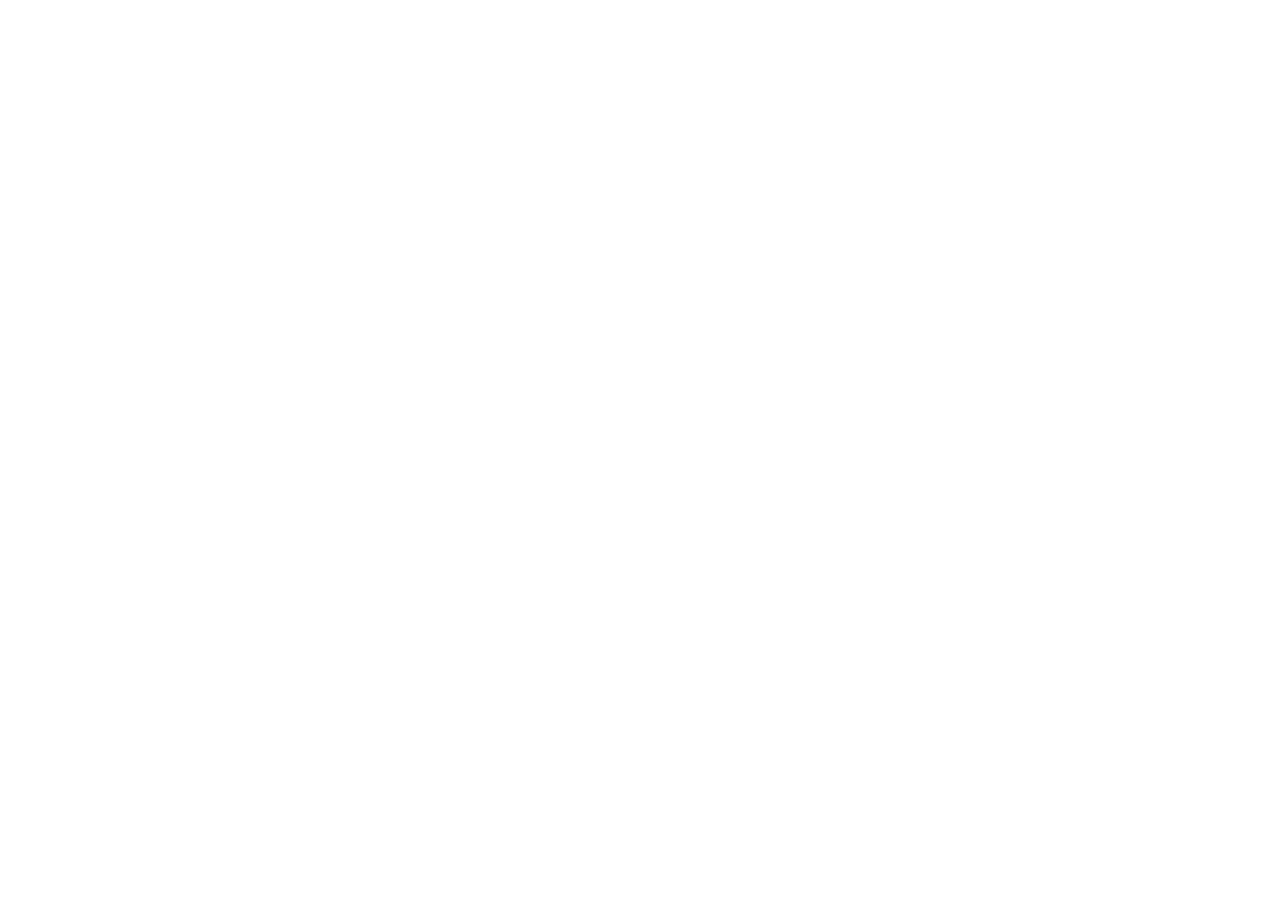
==== index.html @ 3ee41834 "first repo" ====
<!DOCTYPE html>
<html>
<head>
	<title>Start up MatchMaker</title>
	<link rel="stylesheet" type="text/css" href="css/normalize.css">
	<link rel="stylesheet" type="text/css" href="css/reset.css">
	<link rel="stylesheet" type="text/css" href="css/style.css">
</head>
<body>

</body>
</html>
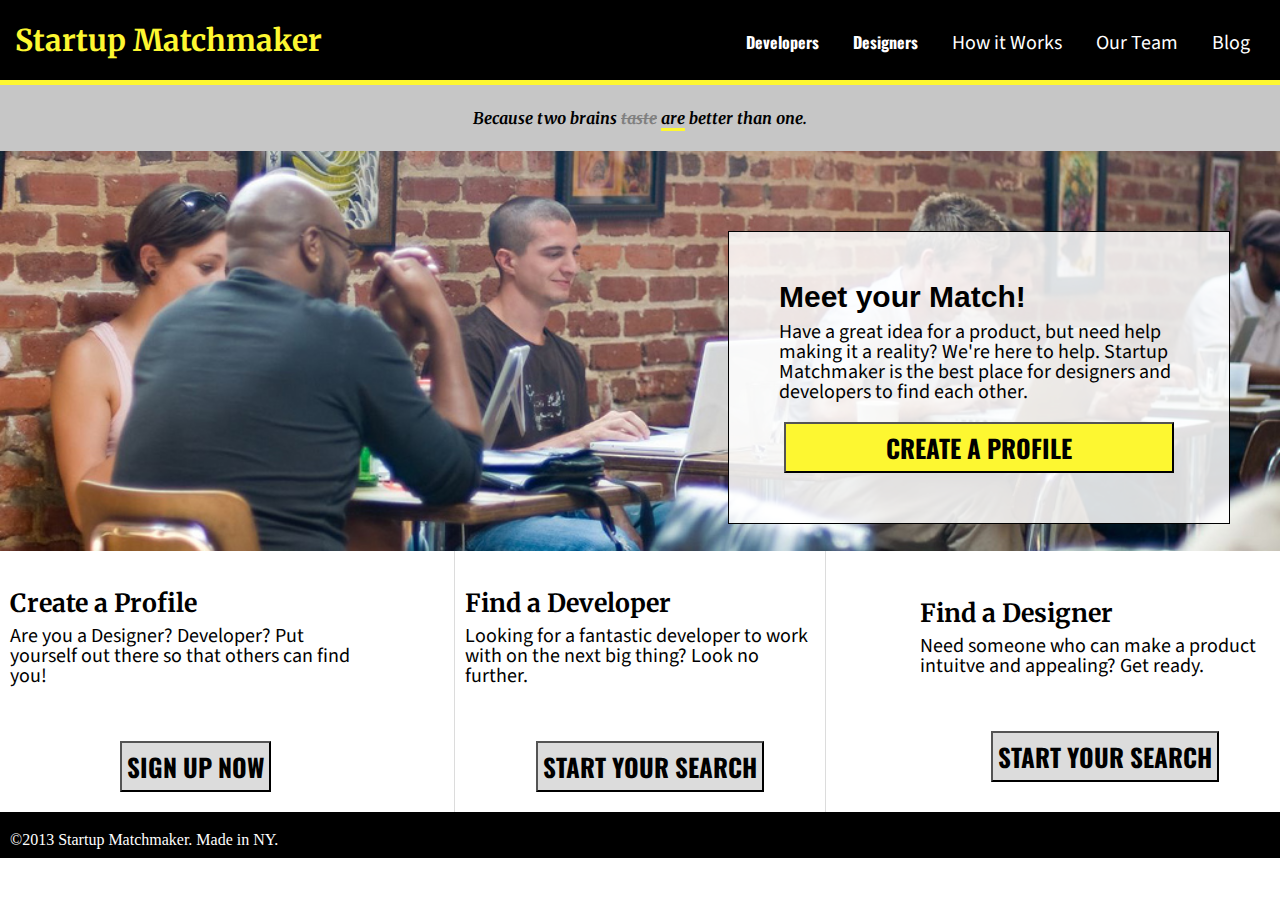
==== commit e9ef4b2d: "second push" ====
--- a/index.html
+++ b/index.html
@@ -1,12 +1,104 @@
 <!DOCTYPE html>
 <html>
 <head>
-	<title>Start up MatchMaker</title>
+	<title>Startup-MatchMaker</title>
+	<link href="https://fonts.googleapis.com/css?family=Merriweather" rel="stylesheet"> 
+	<link href="https://fonts.googleapis.com/css?family=Oswald" rel="stylesheet"> 
+	<link href="https://fonts.googleapis.com/css?family=Source+Sans+Pro" rel="stylesheet"> 
 	<link rel="stylesheet" type="text/css" href="css/normalize.css">
 	<link rel="stylesheet" type="text/css" href="css/reset.css">
 	<link rel="stylesheet" type="text/css" href="css/style.css">
 </head>
 <body>
 
+	<header>
+		<h1><a href="index.html">Startup Matchmaker</a></h1>
+
+		<ul>
+			<li class="allUpperCaseNav"><a href="developer.html">Developers</a></li>
+			<li class="allUpperCaseNav"><a href="designer.html">Designers</a></li>
+			<li class="capitalizedNav"><a href="howItWorks.html">How it Works</a></li>
+			<li class="capitalizedNav"><a href="ourTeam.html">Our Team</a></li>
+			<li class="capitalizedNav"><a href="blog.html">Blog</a></li>
+		</ul>
+
+	</header>
+
+	<div class="twoBrains">
+		
+		<p>Because two brains <strike>taste</strike> <span>are</span> better than one.</p>
+
+	</div>
+
+	<section class="main">
+
+		<article class="meetYourMatch">
+			
+			<h2>Meet your Match!</h2>
+
+			<p>Have a great idea for a product, but need help making it a reality? We're here to help. Startup Matchmaker is the best place for designers and developers to find each other.</p>
+
+			<div class="button">
+
+				<button href="#" class="createAProfile">CREATE A PROFILE</button>
+
+			</div>
+
+		</article>
+		
+	</section>
+
+	<section class="bottom">
+
+		<div class="createAProfile">
+			
+			<h3>Create a Profile</h3>
+
+			<p>Are you a Designer? Developer? Put yourself out there so that others can find you!</p>
+
+			<div class="button">
+
+				<button href="#" class="abutton">SIGN UP NOW</button>
+
+			</div>
+
+		</div>
+
+		<div class="findADeveloper">
+
+			<h3>Find a Developer</h3>
+
+			<p>Looking for a fantastic developer to work with on the next big thing? Look no further.</p>
+
+			<div class="button">
+
+				<button href="#" class="abutton">START YOUR SEARCH</button>
+
+			</div>
+
+		</div>
+
+		<div class="findADesigner">
+			
+			<h3>Find a Designer</h3>
+
+			<p>Need someone who can make a product intuitve and appealing? Get ready.</p>
+
+			<div class="button">
+
+				<button href="#" class="abutton">START YOUR SEARCH</button>
+
+			</div>
+
+		</div>
+
+	</section>
+
+	<footer>
+		
+		<p>&copy;2013 Startup Matchmaker. Made in NY.</p>
+	</footer>
+
+
 </body>
 </html>--- a/css/style.css
+++ b/css/style.css
@@ -0,0 +1,177 @@
+header {
+	background: #000;
+	display: flex;
+	justify-content: space-between;
+	padding: 0 15px 0 15px;
+	align-items: center;
+	border-bottom: solid #fdf731 5px;
+	height: 80px;
+}
+header h1 a {
+	color: #fdf731;
+	font-size: 30px;
+	font-family: "Merriweather", sans-serif;
+	font-weight: bold;
+	text-decoration: none;
+}
+
+header ul {
+	margin-top: 5px;
+}
+
+header ul li.allUpperCaseNav a {
+	font-family: "Oswald", sans-serif;
+	font-style: 20px;
+	font-weight: bold;
+	color: #fff;
+	text-decoration: none;
+}
+
+header ul li.capitalizedNav a {
+	font-family: "Source Sans Pro", sans-serif;
+	text-decoration: none;
+	font-size: 20px;
+	font-weight: normal;
+	color: #fff;
+}
+
+header ul li{
+	list-style: none;
+	display: inline;
+	padding: 0 15px;
+}
+
+div.twoBrains p {
+	font-family: "Merriweather", sans-serif;
+	font-style: 25px;
+	font-weight: bold;
+	font-style: italic;
+	text-align: center;
+	
+}
+
+div.twoBrains {
+	background: #c6c6c6;
+	padding: 25px 0;
+}
+
+div.twoBrains p strike {
+	color: grey;
+}
+
+div.twoBrains p span {
+	border-bottom: solid #fdf731 3px;
+}
+
+section.main img.mainImg {
+	width: 100%;
+
+}
+
+section.main article h2{
+	font-family: "Soure Sans Pro", sans-serif;
+	font-size: 30px;
+	font-weight: bold;
+	margin-bottom: 10px;
+
+}
+
+section.main article p {
+	font-family: "Source Sans Pro", sans-serif;
+	font-size: 20px;
+	font-weight: normal;
+	margin-bottom: 20px;
+}
+
+section.main article {
+	background: rgba(255,255,255, .85);
+	width: 400px;	
+	border: solid #000 1px;
+	float: right;
+	margin-top: 80px;
+	margin-right: 50px;
+	padding: 50px;
+}
+
+section.main article.meetYourMatch button.createAProfile{
+	text-decoration: none;
+	font-family: "Oswald", sans-serif;
+	font-size: 25px;
+	font-weight: bold;
+	color: #000;
+	padding: 5px 100px;
+	background: #fdf731;
+	clear: both;
+}
+
+section.main article.meetYourMatch div.button {
+	text-align: center;
+
+}
+
+section.main {
+	background-image: url("../images/coworking.jpg");
+	background-repeat: no-repeat;
+	background-position: center;
+	background-size: cover;
+
+	height: 400px;
+}
+
+section.bottom {
+	display: flex;
+	align-items: center;
+	justify-content: space-between;
+
+}
+
+section.bottom div {
+	padding: 10px;
+	width: 350px;
+	padding-top: 40px;
+
+}
+
+section.bottom h3 {
+	font-family: "Merriweather", sans-serif;
+	font-size: 25px;
+	font-weight: bold;
+	margin-bottom: 10px;
+}
+
+section.bottom p {
+	font-family: "Source Sans Pro", sans-serif;
+	font-size: 20px;
+	font-weight: normal;
+	margin-bottom: 15px;
+}
+
+section.bottom div div.button button.abutton {
+	text-decoration: none;
+	font-family: "Oswald", sans-serif;
+	font-size: 25px;
+	font-weight: bold;
+	color: #000;
+	padding: 5px;
+	background: #DCDCDC;
+}
+
+section.bottom div.button {
+	text-align: center;
+}
+
+section.bottom div.findADeveloper {
+	border-left: solid #DCDCDC 1px;
+	border-right: solid #DCDCDC 1px;
+}
+
+footer {
+	background: #000;
+	color: #fff;
+	padding: 20px 0 10px 10px;
+}
+
+
+
+
+
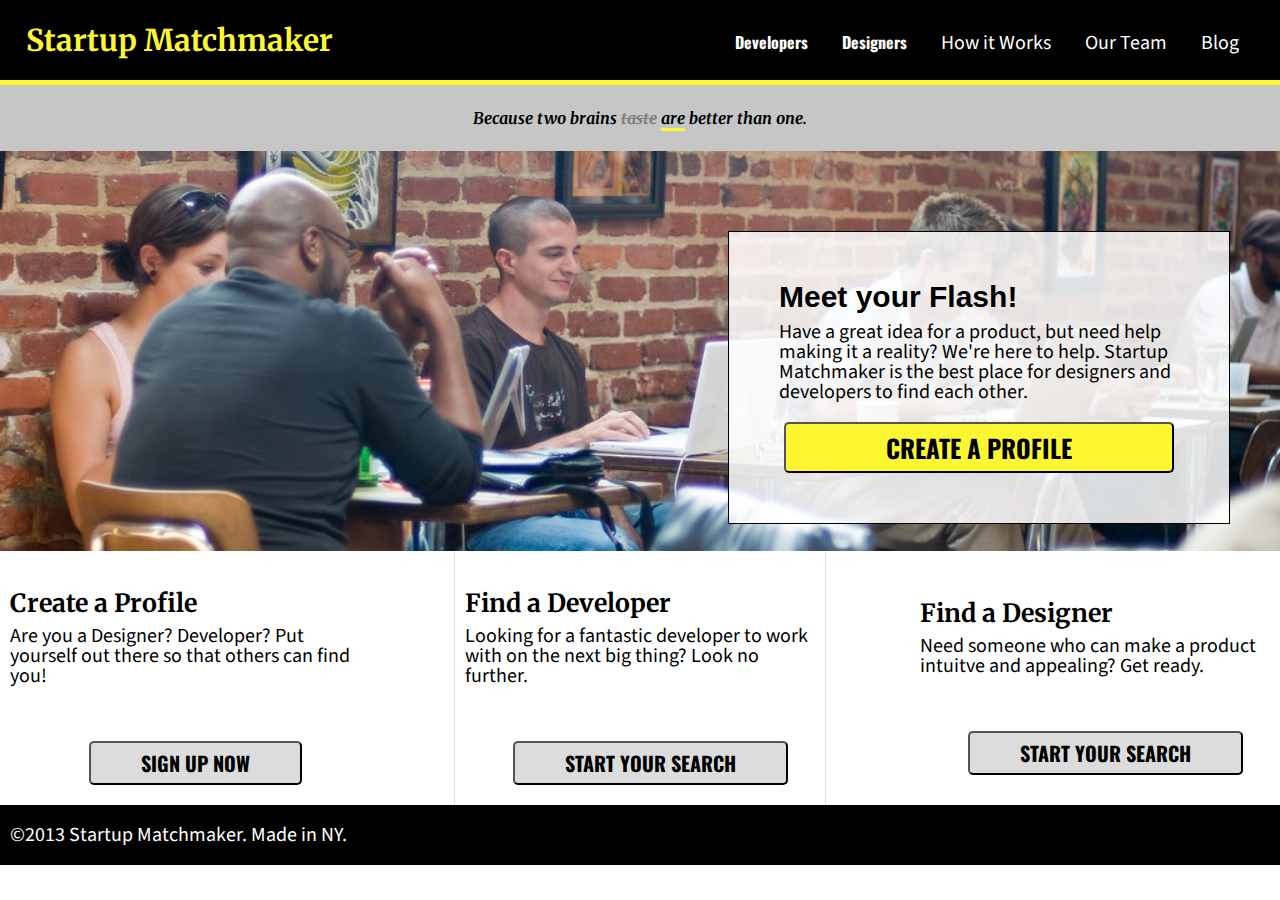
==== commit 00a96111: "commit edit" ====
--- a/index.html
+++ b/index.html
@@ -34,7 +34,7 @@
 
 		<article class="meetYourMatch">
 			
-			<h2>Meet your Match!</h2>
+			<h2>Meet your Flash!</h2>
 
 			<p>Have a great idea for a product, but need help making it a reality? We're here to help. Startup Matchmaker is the best place for designers and developers to find each other.</p>
 
--- a/css/style.css
+++ b/css/style.css
@@ -2,7 +2,7 @@
 	background: #000;
 	display: flex;
 	justify-content: space-between;
-	padding: 0 15px 0 15px;
+	padding: 0 2% 0 2%;
 	align-items: center;
 	border-bottom: solid #fdf731 5px;
 	height: 80px;
@@ -39,6 +39,10 @@
 	list-style: none;
 	display: inline;
 	padding: 0 15px;
+}
+
+header ul li:hover {
+	background: #c6c6c6;
 }
 
 div.twoBrains p {
@@ -101,6 +105,7 @@
 	color: #000;
 	padding: 5px 100px;
 	background: #fdf731;
+	border-radius: 5px;
 	clear: both;
 }
 
@@ -149,11 +154,14 @@
 section.bottom div div.button button.abutton {
 	text-decoration: none;
 	font-family: "Oswald", sans-serif;
-	font-size: 25px;
+	font-size: 20px;
 	font-weight: bold;
 	color: #000;
 	padding: 5px;
+	padding-left: 50px;
+	padding-right: 50px;
 	background: #DCDCDC;
+	border-radius: 5px;
 }
 
 section.bottom div.button {
@@ -166,12 +174,28 @@
 }
 
 footer {
+	font-family: "Source Sans Pro", sans-serif;
+	font-size: 20px;
+	font-weight: normal;
 	background: #000;
 	color: #fff;
-	padding: 20px 0 10px 10px;
-}
-
-
-
-
-
+	padding: 20px 0 20px 10px;
+}
+
+@media only screen and (max-width: 767px) {
+	header ul {
+		visibility: hidden;
+
+	}
+
+	header h1 a {
+		font-size: 20px;
+	}
+
+}
+
+
+
+
+
+
